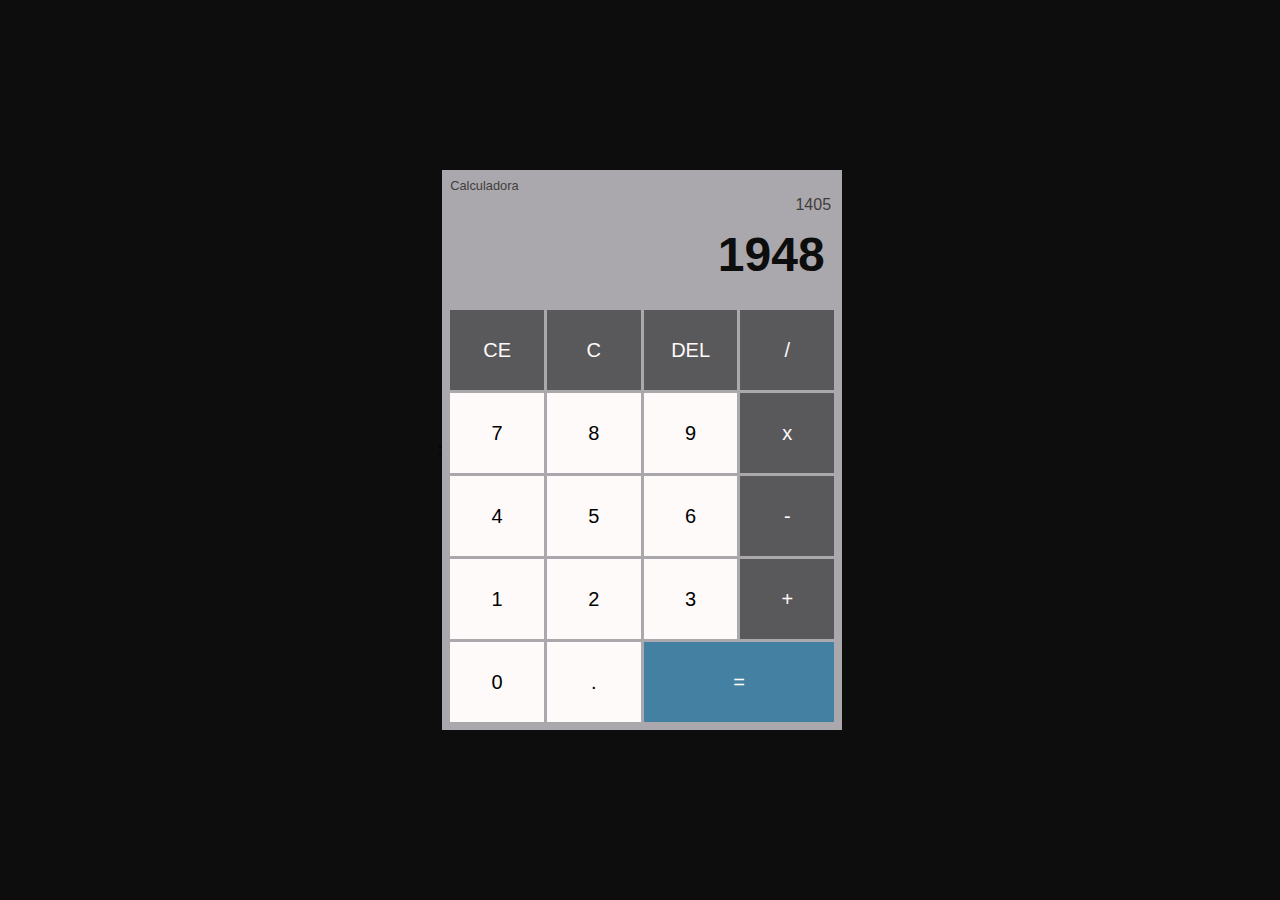
==== v2/index.html @ b7826637 "versao 2" ====
<!DOCTYPE html>
<html lang="pt-br">
<head>
    <meta charset="UTF-8">
    <meta http-equiv="X-UA-Compatible" content="IE=edge">
    <meta name="viewport" content="width=device-width, initial-scale=1.0">
    <title>Calculadora</title>
    <link rel="stylesheet" href="css/style.css">:
    <script src="js/script.js" defer></script>
</head>
<body>
    <main>
        <h3>Calculadora</h3>
        <div id="operations">
            <div id="previous-operation">1405</div>
            <div id="current-operation">1948</div>
        </div>

        <div id="buttons-container">
            <button>CE</button>
            <button>C</button>
            <button>DEL</button>
            <button>/</button>
            <button class="number">7</button>
            <button class="number">8</button>
            <button class="number">9</button>
            <button>x</button>
            <button class="number">4</button>
            <button class="number">5</button>
            <button class="number">6</button>
            <button>-</button>
            <button class="number">1</button>
            <button class="number">2</button>
            <button class="number">3</button>
            <button>+</button>
            <button class="number">0</button>
            <button class="number">.</button>
            <button id="equal-btn">=</button>

        </div>
    </main>
</body>
</html>
---- v2/css/style.css ----
@charset "UTF-8";
* {
    padding: 0px;
    margin: 0px;
    box-sizing: border-box;
}

:root {
    --cor0: #AAA8AD;
    --cor1: #59595B; 
    --cor2: #3F3E3C; 
    --cor3: #1E1F23;
    --cor4: #0D0D0D;
}

body {
    font-family: Helvetica;
    background-color: var(--cor4);
    height: 100vh;
    width: 100vw;
    display: flex;
    align-items: center;
    justify-content: center;
}

main {
    background-color: var(--cor0);
    padding: 0.5em;
    width: 400px;
    display: flex;
    flex-direction: column;
}

main > h3 {
    font-size: .8em;
    font-weight: 300;
    color: var(--cor2);
}

#operations {
    text-align: right;
    margin-bottom: 1em;
}

#previous-operation, #current-operation {
    overflow-wrap: break-word;
    padding: .2em;
    color: #0D0D0D;
}

#previous-operation {
    color: var(--cor2) !important;

}

#current-operation {
    min-height: 1.6em;
    font-size: 3em;
    font-weight: 750;
}


#buttons-container {
    display: grid;
    grid-template-columns: 1fr 1fr 1fr 1fr; /*Define a quantidade de colunas*/
    gap: 3px;
}

#buttons-container > button{
    border: 1px solid transparent;
    border-radius: 0px;
    height: 4em;
    font-size: 1.25em;
    background-color: var(--cor1);
    cursor: pointer;
    color: snow;
    
}

#buttons-container > .number {
    background-color: snow;
    color: black;
}

#buttons-container button:active {
    transform:scale(96%);
    box-shadow: 0px 0px 2px 2px rgba(0, 0, 0, 0.382);
}

#equal-btn {
    background-color: #4380a1 !important;
    grid-column: span 2; /*Aumenta a quantidade que o equal_btn está ocupando*/
}
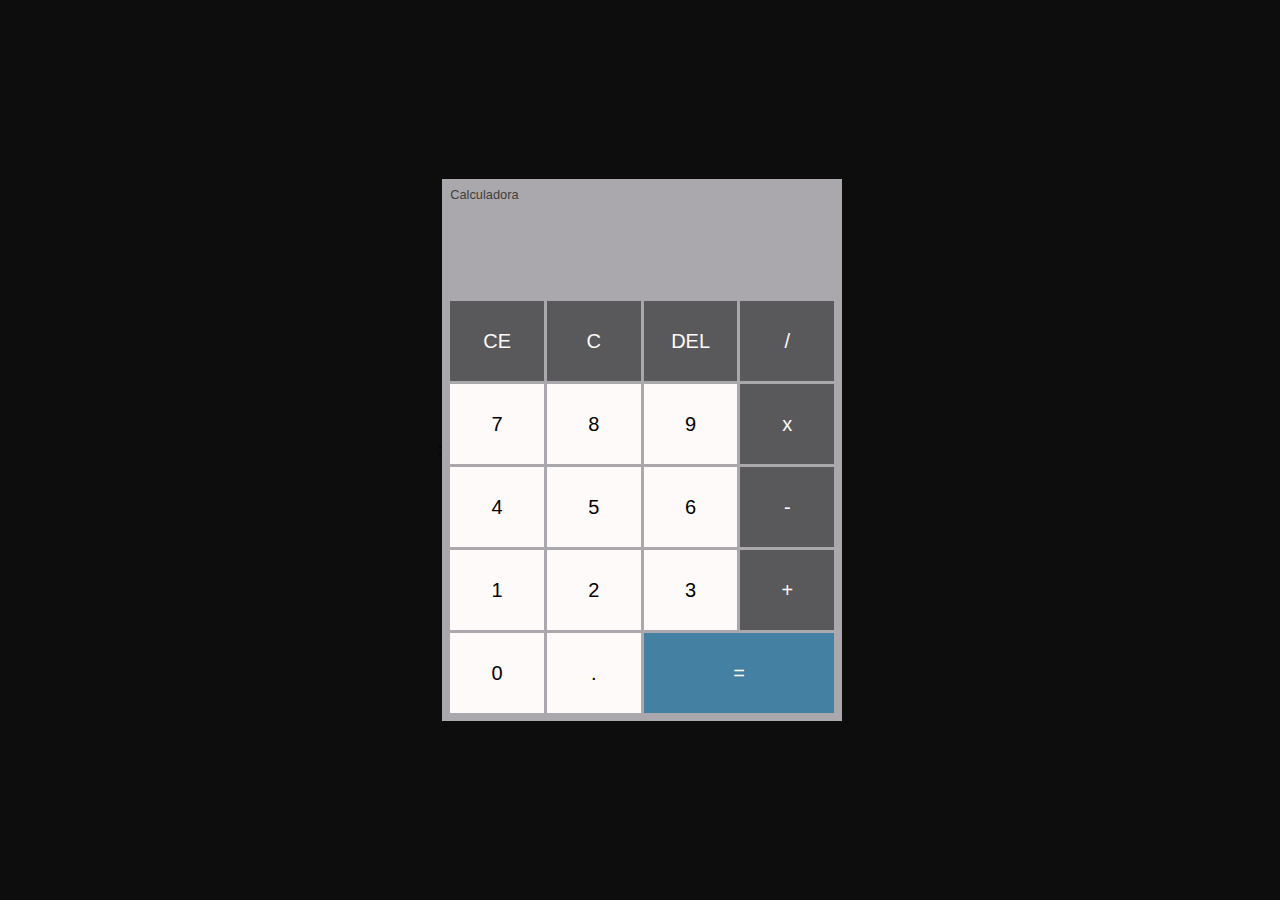
==== commit 5e6cf998: "correção calculadora concluida" ====
--- a/v2/index.html
+++ b/v2/index.html
@@ -12,8 +12,8 @@
     <main>
         <h3>Calculadora</h3>
         <div id="operations">
-            <div id="previous-operation">1405</div>
-            <div id="current-operation">1948</div>
+            <div id="previous-operation"></div>
+            <div id="current-operation"></div>
         </div>
 
         <div id="buttons-container">
